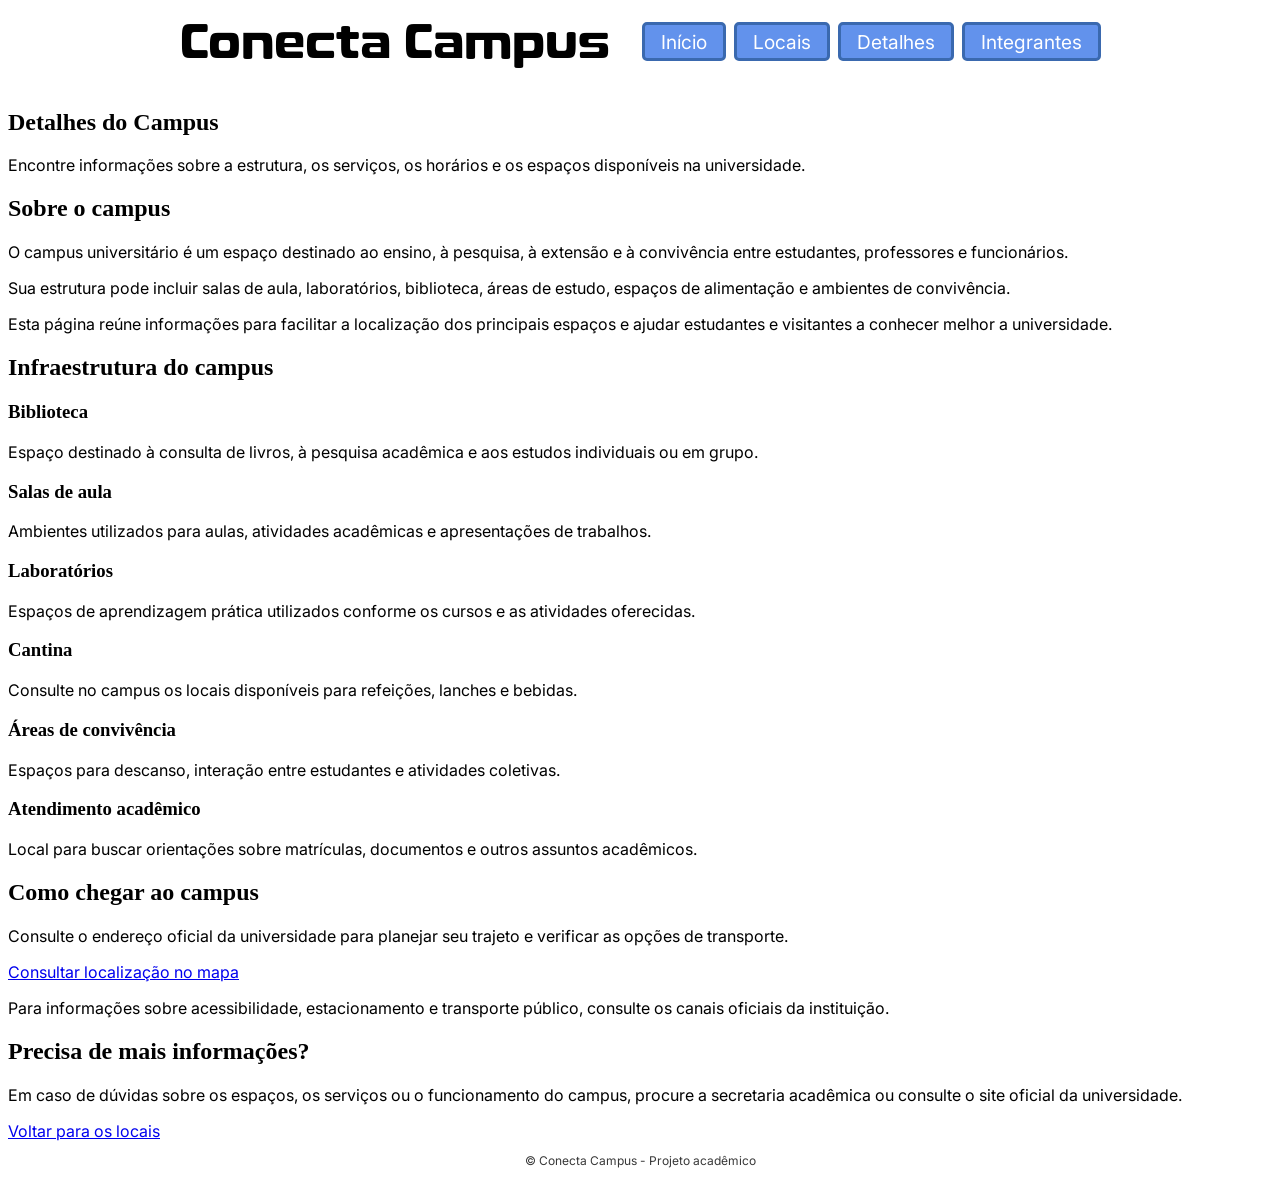
==== detalhes.html @ a71f1bdf "Redução de textos" ====
<!--
INTEGRANTES DO GRUPO
RM574875-BRENO MENEZES DE MACEDO
RM576191-FELIPE ROCHA SANCHES
RM575563-VICTOR HENRIQUE LIMA ANDRADE
RM574418-VICTOR SALES MARQUES
-->

<!DOCTYPE html>
<html lang="pt-BR">
<head>
    <meta charset="UTF-8">
    <meta name="viewport" content="width=device-width, initial-scale=1.0">
    <title>Detalhes | Conecta Campus</title>
    <link rel="stylesheet" href="css/style.css">
</head>
  
<body>
     <header class="cabecalho">
        <a
          class="marca"
          href="index.html"
          aria-label="Conecta Campus - página inicial"
          >Conecta Campus</a
        >
      <nav aria-label="Navegação principal">
        <ul class="menu">
          <li><a href="index.html">Início</a></li>
          <li><a href="locais.html" >Locais</a></li>
          <li><a href="detalhes.html" aria-current="page">Detalhes</a></li>
          <li><a href="integrantes.html">Integrantes</a></li>
        </ul>
      </nav>

    </header>

    <main id="inicio">

        <section class="hero" aria-labelledby="titulo-principal">

            <h1 id="titulo-principal">Detalhes do Campus</h1>

            <p class="hero-texto">
                Encontre informações sobre a estrutura, os serviços,
                os horários e os espaços disponíveis na universidade.
            </p>

        </section>

        <section class="historias-impacto"
                 aria-labelledby="titulo-informacoes">

            <h2 id="titulo-informacoes">Sobre o campus</h2>

            <p>
                O campus universitário é um espaço destinado ao ensino,
                à pesquisa, à extensão e à convivência entre estudantes,
                professores e funcionários.
            </p>

            <p>
                Sua estrutura pode incluir salas de aula, laboratórios,
                biblioteca, áreas de estudo, espaços de alimentação
                e ambientes de convivência.
            </p>

            <p>
                Esta página reúne informações para facilitar a localização
                dos principais espaços e ajudar estudantes e visitantes
                a conhecer melhor a universidade.
            </p>

        </section>
       
        <section class="colaboradores"
                 aria-labelledby="titulo-estrutura">

            <h2 id="titulo-estrutura">Infraestrutura do campus</h2>

            <div class="cards-colaboradores">

                <article class="colaborador">
                    <h3>Biblioteca</h3>
                    <p>
                        Espaço destinado à consulta de livros,
                        à pesquisa acadêmica e aos estudos individuais
                        ou em grupo.
                    </p>
                </article>

                <article class="colaborador">
                    <h3>Salas de aula</h3>
                    <p>
                        Ambientes utilizados para aulas, atividades
                        acadêmicas e apresentações de trabalhos.
                    </p>
                </article>

                <article class="colaborador">
                    <h3>Laboratórios</h3>
                    <p>
                        Espaços de aprendizagem prática utilizados
                        conforme os cursos e as atividades oferecidas.
                    </p>
                </article>

                <article class="colaborador">
                    <h3>Cantina</h3>
                    <p>
                        Consulte no campus os locais disponíveis
                        para refeições, lanches e bebidas.
                    </p>
                </article>

                <article class="colaborador">
                    <h3>Áreas de convivência</h3>
                    <p>
                        Espaços para descanso, interação entre
                        estudantes e atividades coletivas.
                    </p>
                </article>

                <article class="colaborador">
                    <h3>Atendimento acadêmico</h3>
                    <p>
                        Local para buscar orientações sobre matrículas,
                        documentos e outros assuntos acadêmicos.
                    </p>
                </article>

            </div>

        </section>


        <section class="convite-apoio"
                 aria-labelledby="titulo-localizacao">

            <h2 id="titulo-localizacao">Como chegar ao campus</h2>

            <p>
                Consulte o endereço oficial da universidade para planejar
                seu trajeto e verificar as opções de transporte.
            </p>

            <a class="botao"
               href="https://www.google.com/maps/search/campus+universitario+Sao+Paulo"
               target="_blank"
               rel="noopener noreferrer">
                Consultar localização no mapa
            </a>

            <p>
                Para informações sobre acessibilidade, estacionamento
                e transporte público, consulte os canais oficiais
                da instituição.
            </p>

        </section>

      
        <section class="historias-impacto"
                 aria-labelledby="titulo-contato">

            <h2 id="titulo-contato">Precisa de mais informações?</h2>

            <p>
                Em caso de dúvidas sobre os espaços, os serviços ou
                o funcionamento do campus, procure a secretaria
                acadêmica ou consulte o site oficial da universidade.
            </p>

            <a href="./locais.html">Voltar para os locais</a>

        </section>

    </main>

    <footer class="rodape">
        <div class="container">
            <p>&copy; Conecta Campus - Projeto acadêmico</p>
        </div>
    </footer>
</body>
</html>
---- css/style.css ----
/*
INTEGRANTES DO GRUPO
RM574875-BRENO MENEZES DE MACEDO
RM576191-FELIPE ROCHA SANCHES
RM575563-VICTOR HENRIQUE LIMA ANDRADE
RM574418-VICTOR SALES MARQUES
*/

/* registra a fonte pra poder usar depois, ta puxando da pasta fonts*/
@font-face {
    font-family: "Inter";
    src: url(../fonts/inter.ttf) format("truetype");
    font-weight: 100 900;
    font-style: normal;
    font-display: swap;
}
@font-face {
    font-family: "Poppins";
    src: url(../fonts/Poppins-Semibold.ttf) format("truetype");
    font-weight: 600;
    font-style: normal;
    font-display: swap;
}
@font-face {
    font-family: "valve";
    src: url(../fonts/valve.otf) format("opentype");
    font-weight: normal;
    font-style: normal;
    font-display: swap;
}

*{
    box-sizing: border-box;
}

html{
    font-family: "Inter";
}

h1, h2, h3 {
    font-family: "Poppins";
}

header{
    width: 100%;
    background-color: #ffffff;
    color: #000000;
}

.marca {
    font-family: "valve";
    text-decoration: none;
    color: #000000;
    font-size: 3rem;
}

footer {
    width: 100%;
    font-size: 0.75rem;
    color: #383838;
    text-align: center;
}

/* medida pra Mobile */
@media (max-width:600px){
    .cartao{
        background-color: #657f9c;
        padding: 5%;
    }

    img{
        width: 100%;
        display: block;
        margin: 0 auto;
    } 
}

@media (min-width:601px){

    header{
        display: flex;
        justify-content: center;
        align-items: center;
        margin: 1% 0% 3% 0%;
        gap: 2rem;
    }

    .menu{
        display: flex;
        gap: 0.5rem;
        margin: 0;
        padding: 0;
        list-style: none;
    }
    
    .menu li{
        display: inline-block;
    }

    .menu li a{
        display: inline-block;
        background-color: #6292ec;
        color: #ffffff;
        padding: 1%;
        border-radius: 5px;
        text-align: center;
        font-size: 1.2rem;
        text-decoration: none;
        padding: 0.3rem 1rem;
        width: auto;
        border: 3px solid #3a69af;
    }

    img {
        max-width: 100%;
        height: auto;
    }
}
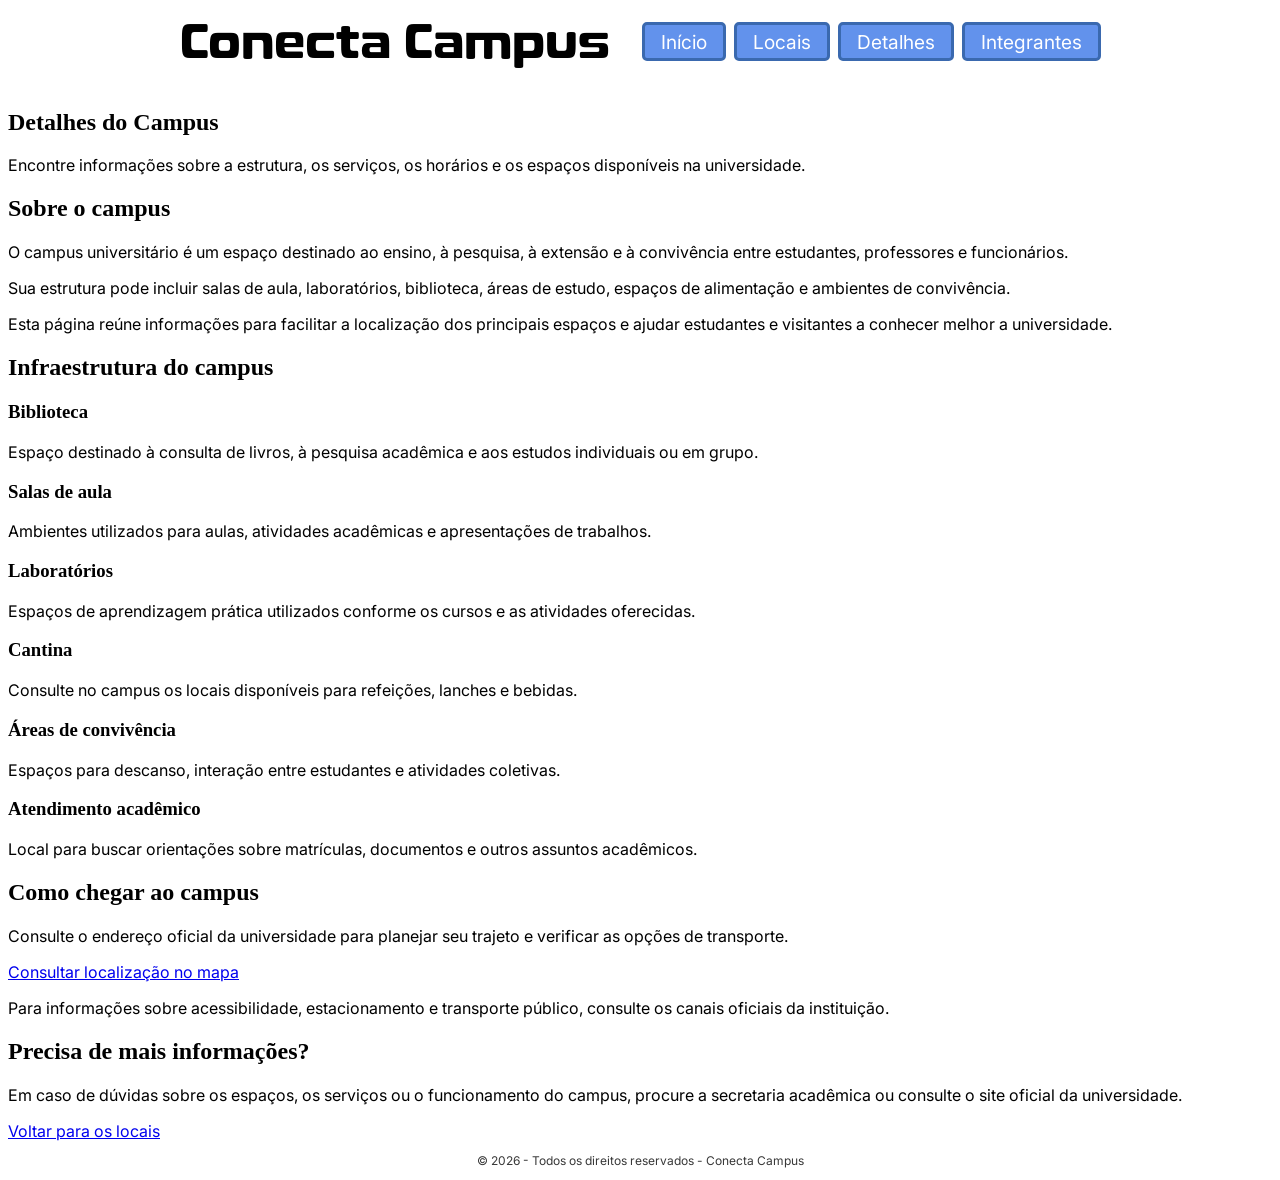
==== commit 2c975d91: "Merge branch 'main' of https://github.com/BFVVH/CP2-Conecta-Campus" ====
--- a/detalhes.html
+++ b/detalhes.html
@@ -178,7 +178,7 @@
 
     <footer class="rodape">
         <div class="container">
-            <p>&copy; Conecta Campus - Projeto acadêmico</p>
+            <p>&copy; 2026 - Todos os direitos reservados - Conecta Campus</p>
         </div>
     </footer>
 </body>
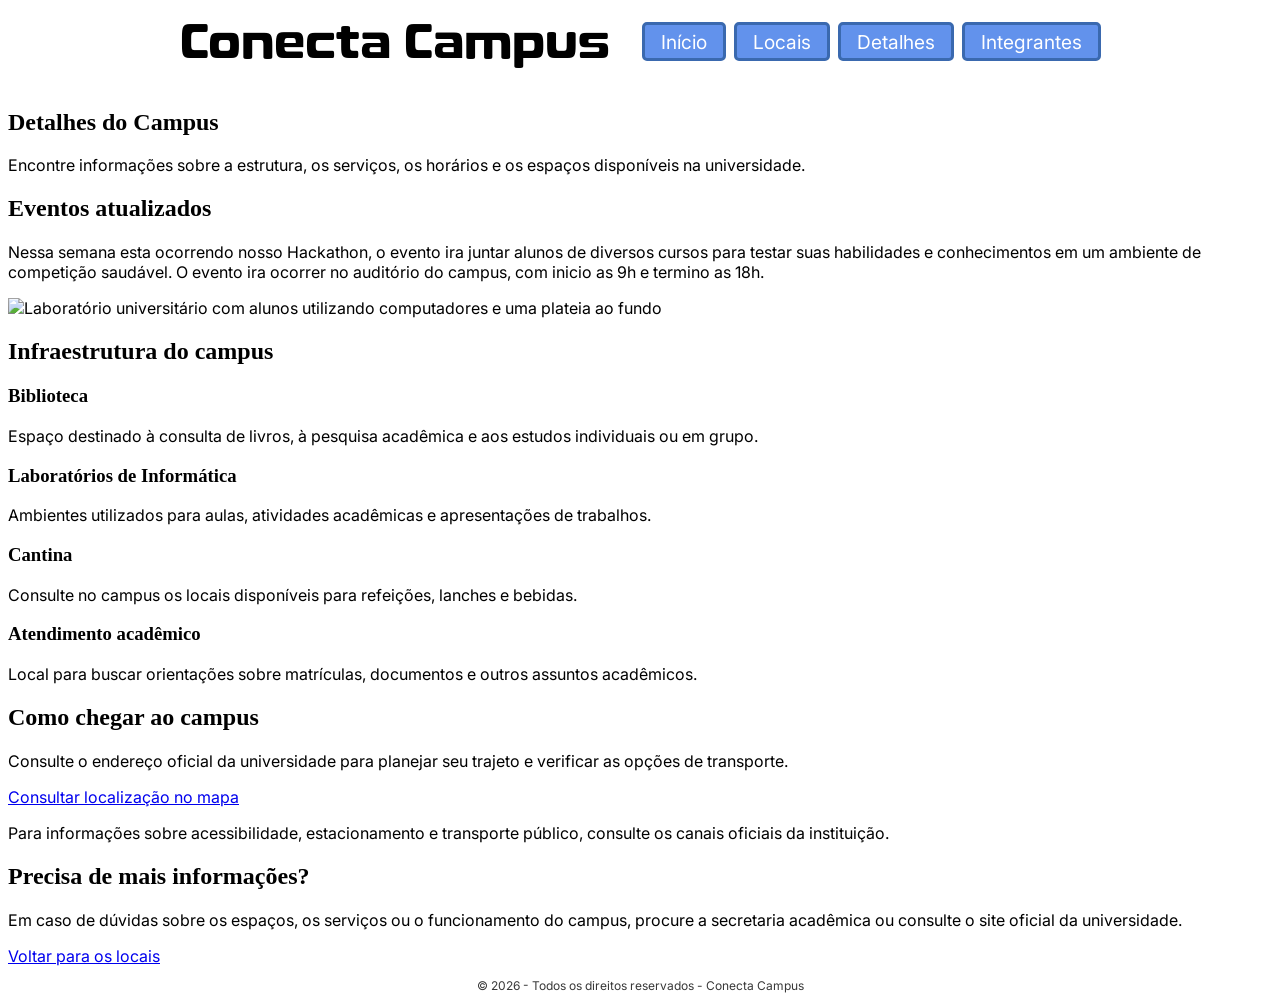
==== commit a10a1e76: "Adicionei imagem" ====
--- a/detalhes.html
+++ b/detalhes.html
@@ -50,25 +50,20 @@
         <section class="historias-impacto"
                  aria-labelledby="titulo-informacoes">
 
-            <h2 id="titulo-informacoes">Sobre o campus</h2>
+            <h2 id="titulo-informacoes">Eventos atualizados</h2>
 
             <p>
-                O campus universitário é um espaço destinado ao ensino,
-                à pesquisa, à extensão e à convivência entre estudantes,
-                professores e funcionários.
+                Nessa semana esta ocorrendo nosso Hackathon, o evento ira juntar alunos de diversos cursos para testar suas habilidades e conhecimentos em um ambiente de competição saudável. O evento ira ocorrer no auditório do campus, com inicio as 9h e termino as 18h.
             </p>
 
-            <p>
-                Sua estrutura pode incluir salas de aula, laboratórios,
-                biblioteca, áreas de estudo, espaços de alimentação
-                e ambientes de convivência.
-            </p>
-
-            <p>
-                Esta página reúne informações para facilitar a localização
-                dos principais espaços e ajudar estudantes e visitantes
-                a conhecer melhor a universidade.
-            </p>
+            
+<section class="imagem-campus" aria-label="Estrutura do campus">
+    <img
+        src="./img/Arena de Código e Torcida.png"
+        alt="Laboratório universitário com alunos utilizando computadores e uma plateia ao fundo"
+        class="foto-campus"
+    >
+</section>
 
         </section>
        
@@ -89,18 +84,10 @@
                 </article>
 
                 <article class="colaborador">
-                    <h3>Salas de aula</h3>
+                    <h3>Laboratórios de Informática</h3>
                     <p>
                         Ambientes utilizados para aulas, atividades
                         acadêmicas e apresentações de trabalhos.
-                    </p>
-                </article>
-
-                <article class="colaborador">
-                    <h3>Laboratórios</h3>
-                    <p>
-                        Espaços de aprendizagem prática utilizados
-                        conforme os cursos e as atividades oferecidas.
                     </p>
                 </article>
 
@@ -109,14 +96,6 @@
                     <p>
                         Consulte no campus os locais disponíveis
                         para refeições, lanches e bebidas.
-                    </p>
-                </article>
-
-                <article class="colaborador">
-                    <h3>Áreas de convivência</h3>
-                    <p>
-                        Espaços para descanso, interação entre
-                        estudantes e atividades coletivas.
                     </p>
                 </article>
 
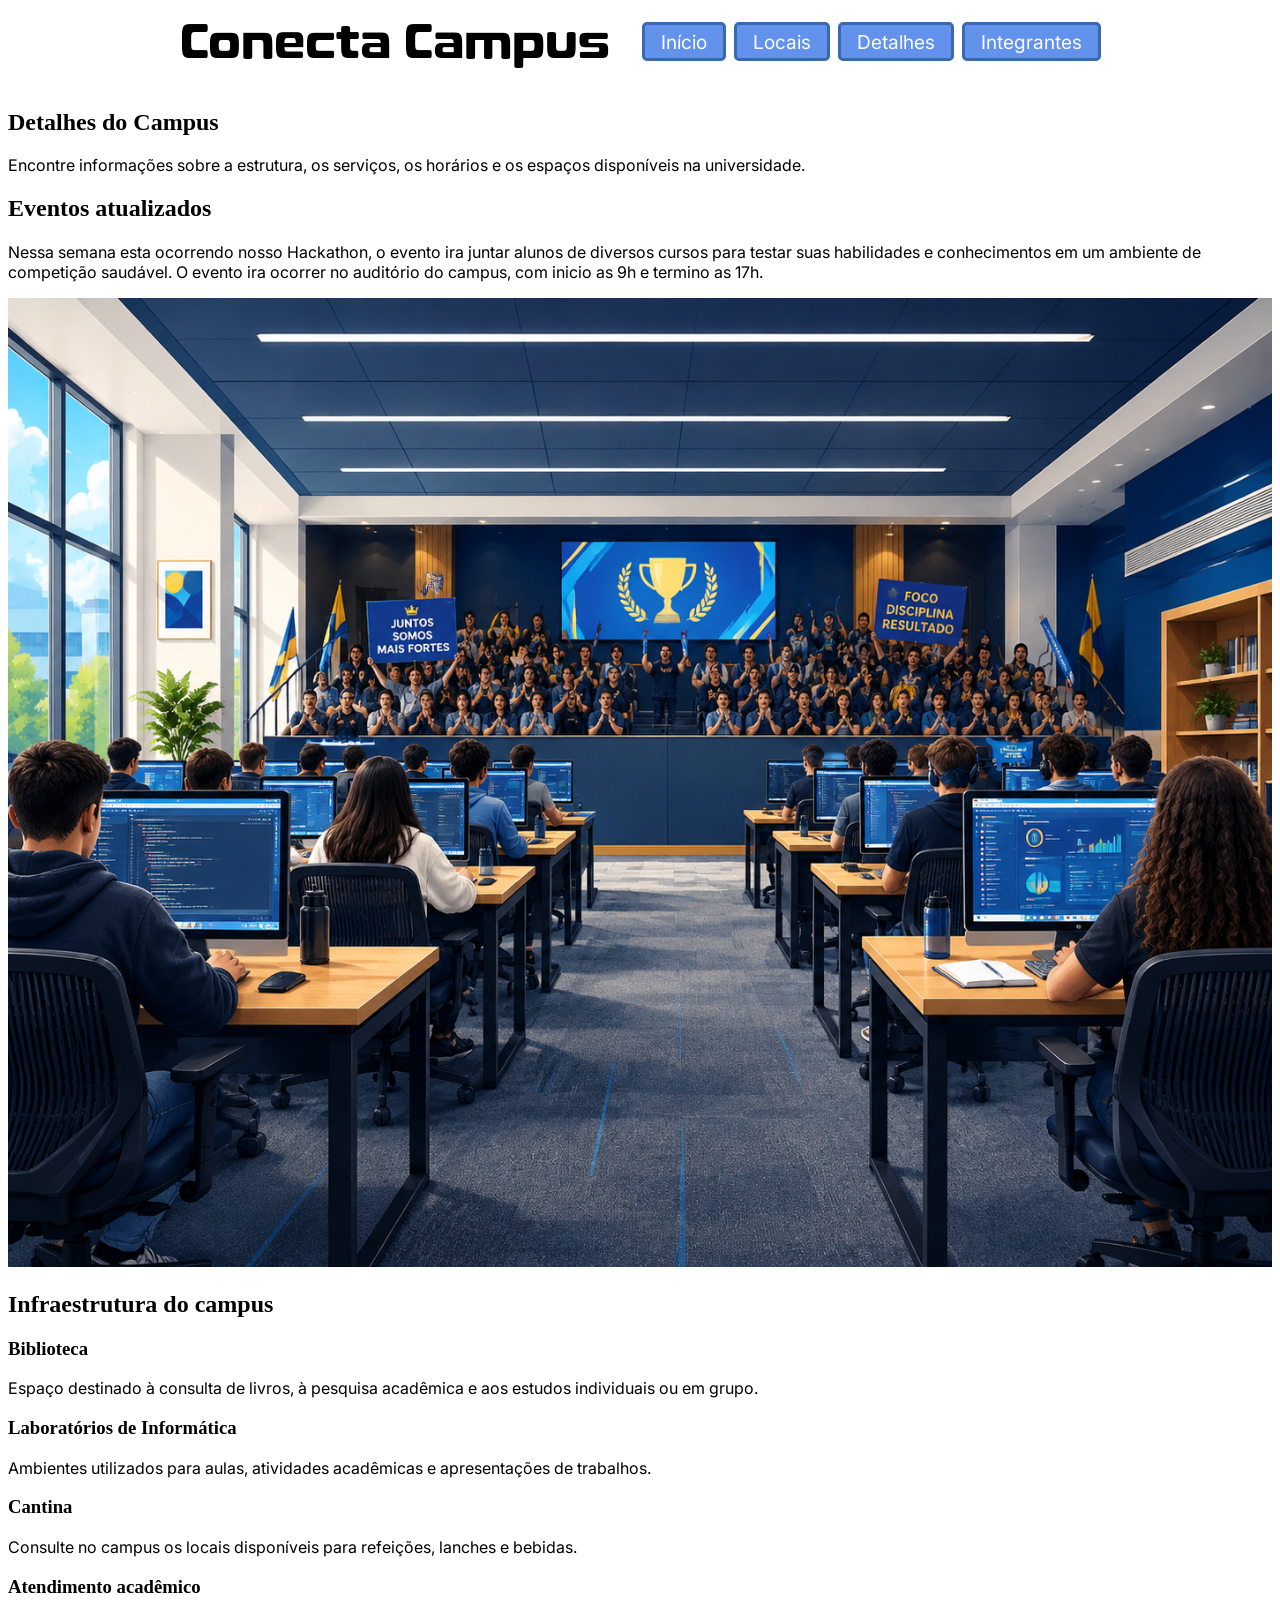
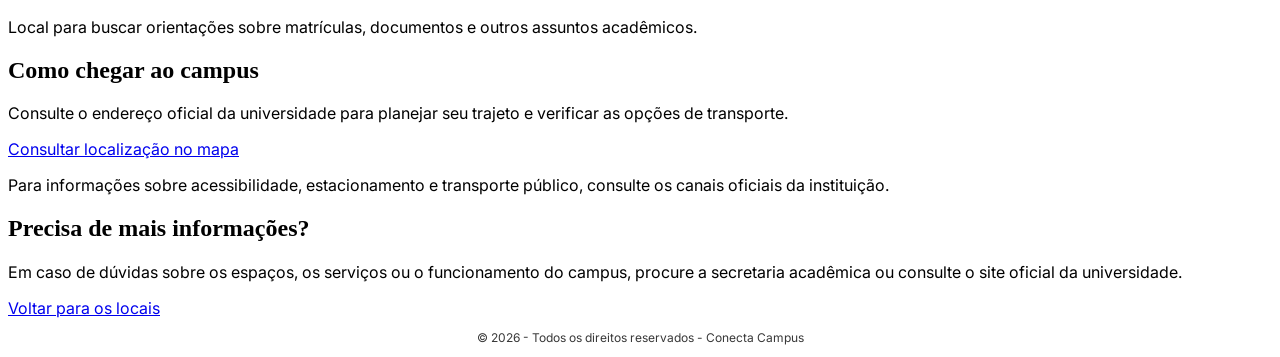
==== commit 259af2aa: "Tudo oq ate a ultima conferencia" ====
--- a/detalhes.html
+++ b/detalhes.html
@@ -53,7 +53,7 @@
             <h2 id="titulo-informacoes">Eventos atualizados</h2>
 
             <p>
-                Nessa semana esta ocorrendo nosso Hackathon, o evento ira juntar alunos de diversos cursos para testar suas habilidades e conhecimentos em um ambiente de competição saudável. O evento ira ocorrer no auditório do campus, com inicio as 9h e termino as 18h.
+                Nessa semana esta ocorrendo nosso Hackathon, o evento ira juntar alunos de diversos cursos para testar suas habilidades e conhecimentos em um ambiente de competição saudável. O evento ira ocorrer no auditório do campus, com inicio as 9h e termino as 17h.
             </p>
 
             
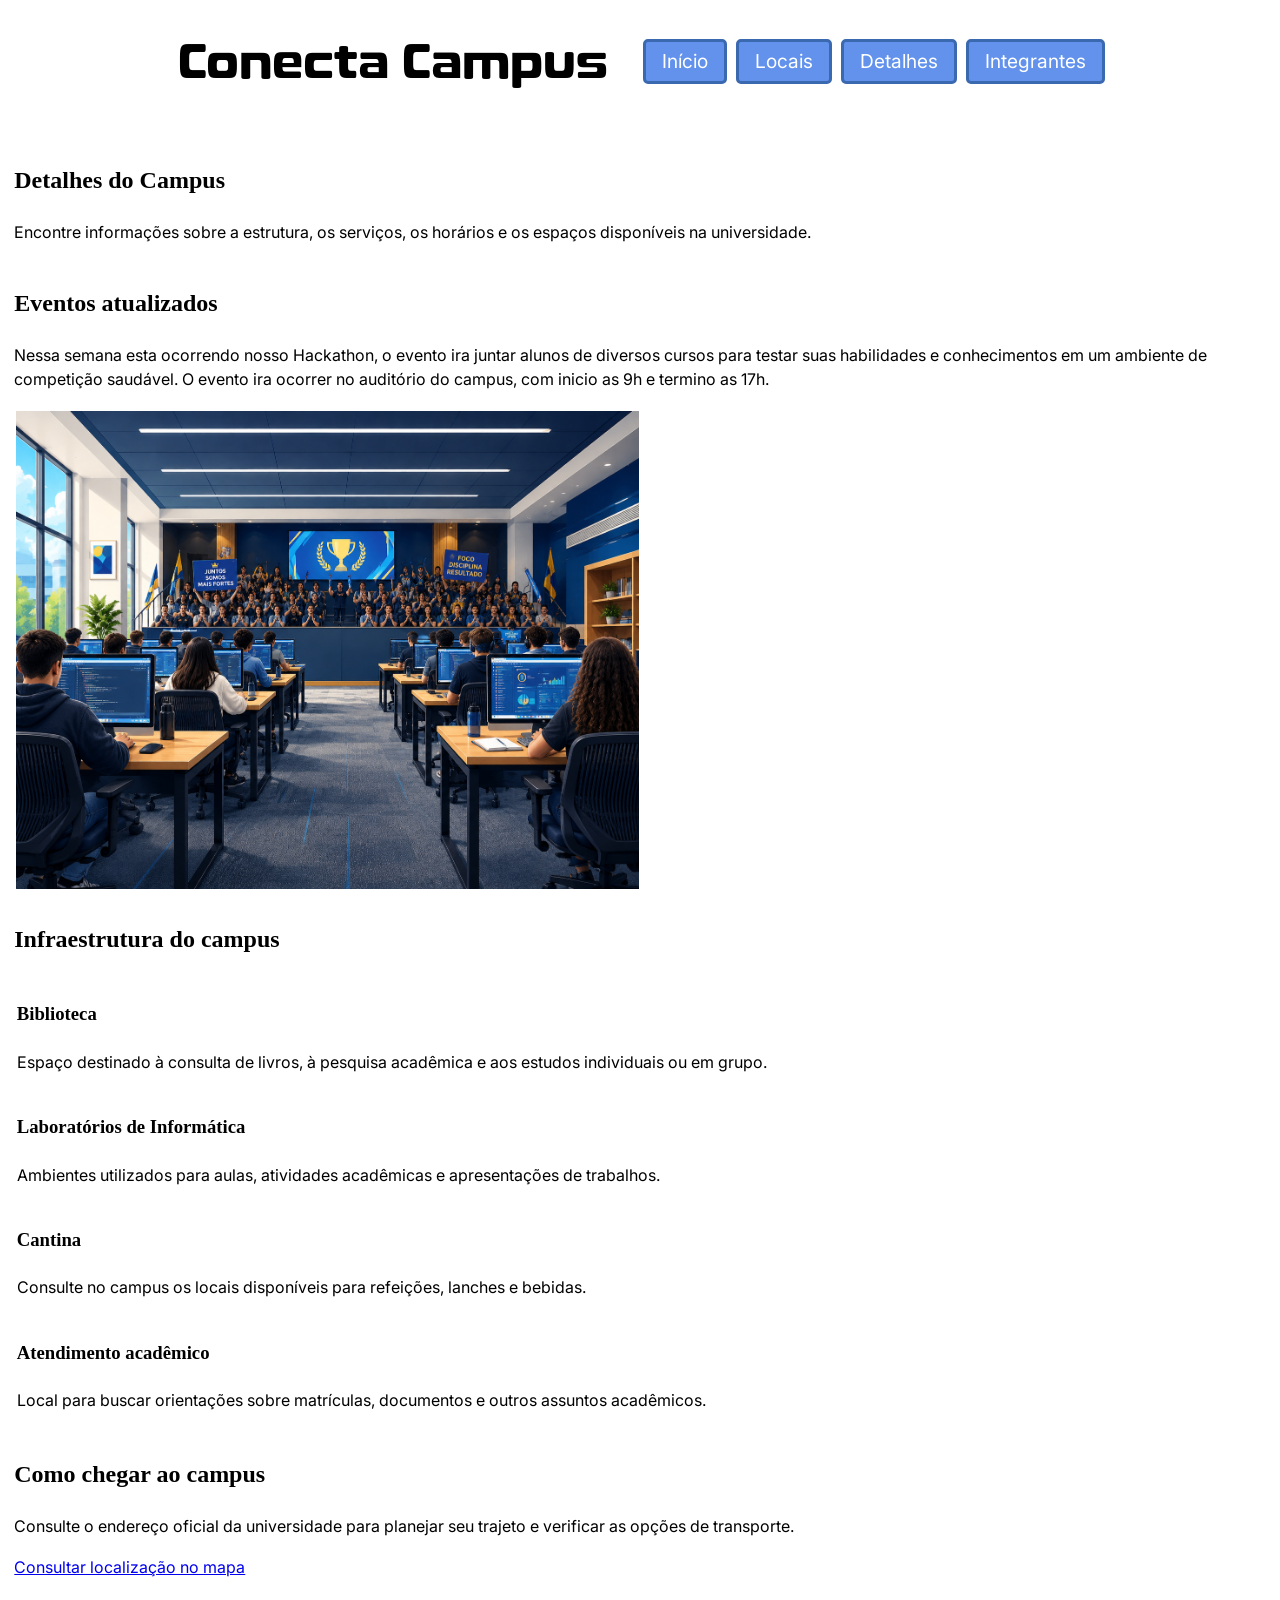
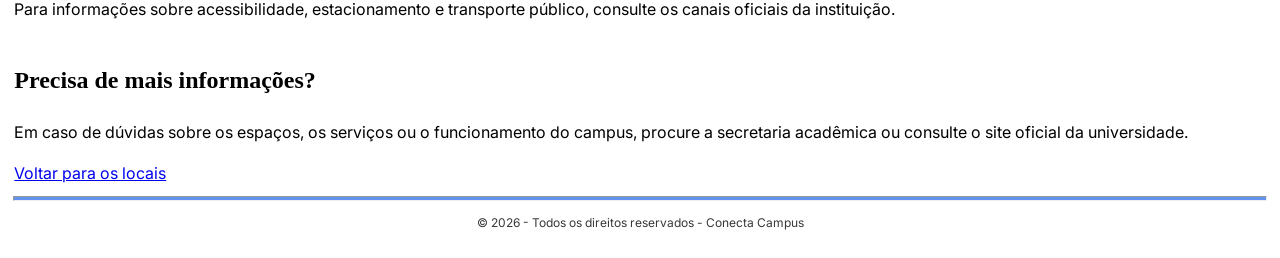
==== commit fb2b0a19: "adição de <hr>" ====
--- a/detalhes.html
+++ b/detalhes.html
@@ -157,6 +157,7 @@
 
     <footer class="rodape">
         <div class="container">
+            <hr>
             <p>&copy; 2026 - Todos os direitos reservados - Conecta Campus</p>
         </div>
     </footer>
--- a/css/style.css
+++ b/css/style.css
@@ -31,10 +31,13 @@
 
 *{
     box-sizing: border-box;
+    padding: 0.1%
 }
 
 html{
     font-family: "Inter";
+    font-size: 16px;
+    line-height: 1.5;
 }
 
 h1, h2, h3 {
@@ -61,8 +64,24 @@
     text-align: center;
 }
 
+hr {
+    background-color: #6292ec;
+}
+
 /* medida pra Mobile */
 @media (max-width:600px){
+        header {
+        display: flex;
+        flex-direction: column;
+        align-items: center;
+        gap: 1rem;
+    }
+
+     .marca {
+        font-size: 2rem;
+        text-align: center;
+    }
+
     .cartao{
         background-color: #657f9c;
         padding: 5%;
@@ -73,6 +92,40 @@
         display: block;
         margin: 0 auto;
     } 
+
+        .menu{
+        display: flex;
+        flex-wrap: wrap;
+        justify-content: center;
+        gap: 0.3rem;
+        margin: 5% 0 5% 0;
+        padding: 0;
+        list-style: none;
+    }
+
+        .menu li a{
+        display: inline-block;
+        background-color: #6292ec;
+        color: #ffffff;
+        padding: 1%;
+        border-radius: 5px;
+        text-align: center;
+        font-size: 1rem;
+        text-decoration: none;
+        padding: 0.2rem 1rem;
+        width: auto;
+        border: 3px solid #3a69af;
+    }
+
+        .menu li a:hover{
+        background-color: #3a69af;
+        border: 3px solid #6292ec;
+    }
+
+    .menu li a:focus-visible{
+        outline: 3px solid #3a69af;
+        outline-offset: 2px;
+    }
 }
 
 @media (min-width:601px){
@@ -111,8 +164,18 @@
         border: 3px solid #3a69af;
     }
 
+    .menu li a:hover{
+        background-color: #3a69af;
+        border: 3px solid #6292ec;
+    }
+
+    .menu li a:focus-visible{
+        outline: 3px solid #3a69af;
+        outline-offset: 2px;
+    }
+
     img {
-        max-width: 100%;
+        max-width: 50%;
         height: auto;
     }
 }
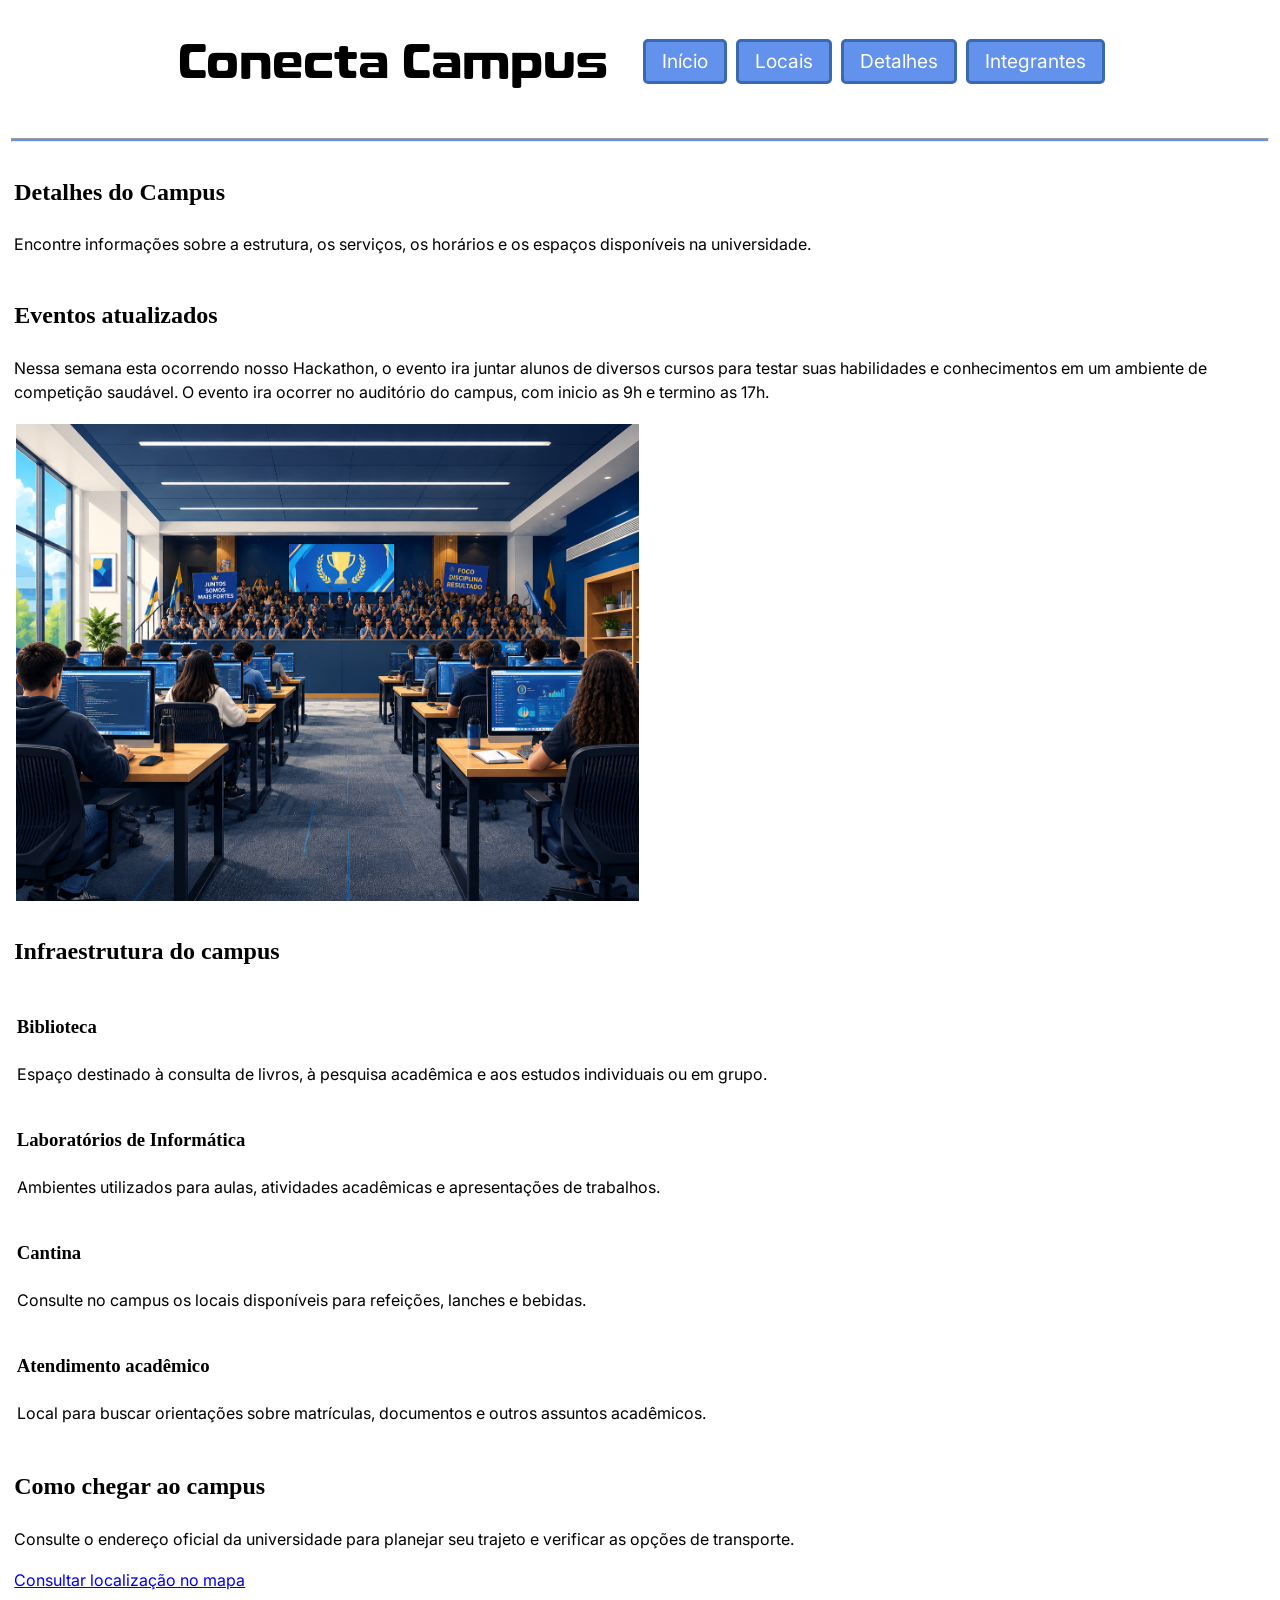
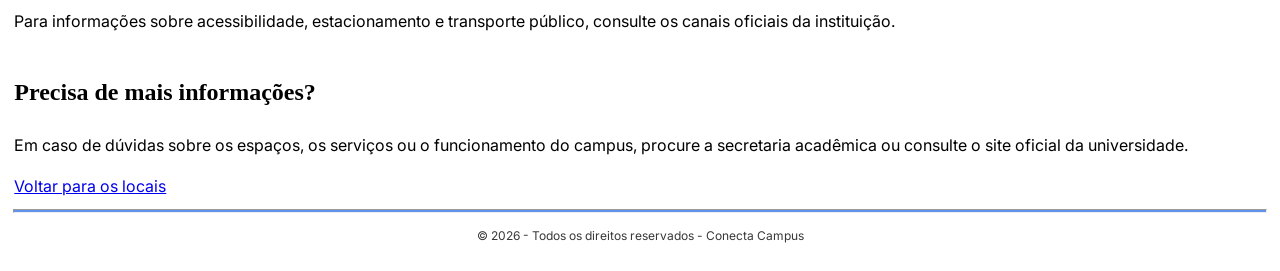
==== commit 4bb3b23d: "fix: corrigido exibição dos icones de redes dos integrantes, usando flex" ====
--- a/detalhes.html
+++ b/detalhes.html
@@ -31,8 +31,9 @@
           <li><a href="integrantes.html">Integrantes</a></li>
         </ul>
       </nav>
+    </header>
 
-    </header>
+      <hr> 
 
     <main id="inicio">
 
--- a/css/style.css
+++ b/css/style.css
@@ -29,6 +29,7 @@
     font-display: swap;
 }
 
+/*geral */
 *{
     box-sizing: border-box;
     padding: 0.1%
@@ -44,6 +45,7 @@
     font-family: "Poppins";
 }
 
+/* cabecalho e footer*/
 header{
     width: 100%;
     background-color: #ffffff;
@@ -67,6 +69,69 @@
 hr {
     background-color: #6292ec;
 }
+
+      .menu li a:hover{
+        background-color: #3a69af;
+        border: 3px solid #6292ec;
+    }
+
+    .menu li a:focus-visible{
+        outline: 3px solid #3a69af;
+        outline-offset: 2px;
+    }
+
+
+/* pagina de integrantes */
+
+.integrante-foto{
+    width: 100%;
+    display: block;
+    max-width: 100%;
+    height: 280px;
+    object-fit: cover;
+}
+
+.integrante-card{
+    line-height: 1.5rem;
+    width: 250px;
+}
+
+.integrantes-grade{
+    display: flex;
+    flex-wrap: wrap;
+    justify-content: center;
+    gap: 2rem;
+}
+
+#titulo-integrantes{
+    text-align: center;
+    font-size: 2rem;
+    margin-bottom: 2rem;
+}
+
+.integrante-info h3 {
+    line-height: 1.5;
+    min-height: 3em;
+}
+
+.integrante-links img {
+    width: 48px;
+    height: 48px;
+    max-width: none;
+    margin: 0;
+    object-fit: contain;
+}
+
+.integrante-links {
+    display: flex;
+    gap: 0.3rem;
+}
+
+.integrantes-links a {
+    display:flex;
+    flex: 0 0 auto;
+}
+
 
 /* medida pra Mobile */
 @media (max-width:600px){
@@ -117,15 +182,6 @@
         border: 3px solid #3a69af;
     }
 
-        .menu li a:hover{
-        background-color: #3a69af;
-        border: 3px solid #6292ec;
-    }
-
-    .menu li a:focus-visible{
-        outline: 3px solid #3a69af;
-        outline-offset: 2px;
-    }
 }
 
 @media (min-width:601px){
@@ -164,16 +220,6 @@
         border: 3px solid #3a69af;
     }
 
-    .menu li a:hover{
-        background-color: #3a69af;
-        border: 3px solid #6292ec;
-    }
-
-    .menu li a:focus-visible{
-        outline: 3px solid #3a69af;
-        outline-offset: 2px;
-    }
-
     img {
         max-width: 50%;
         height: auto;
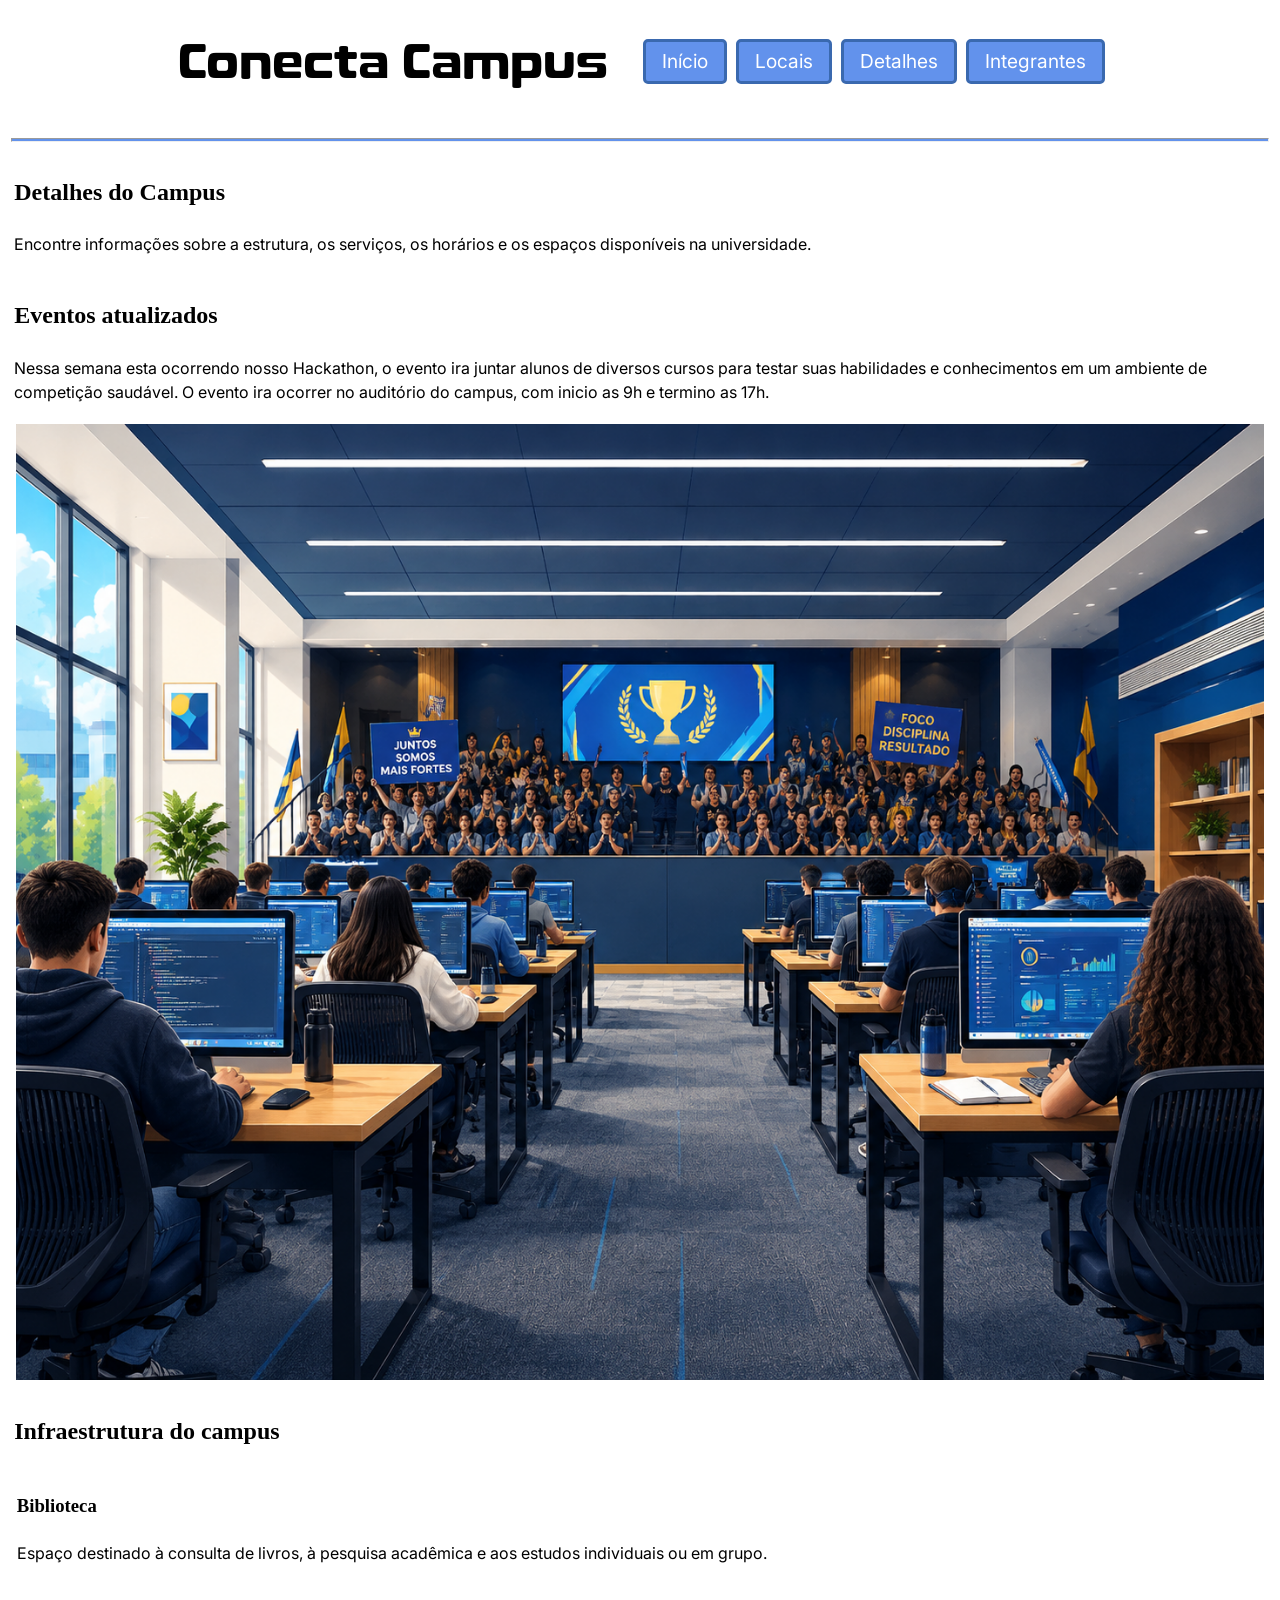
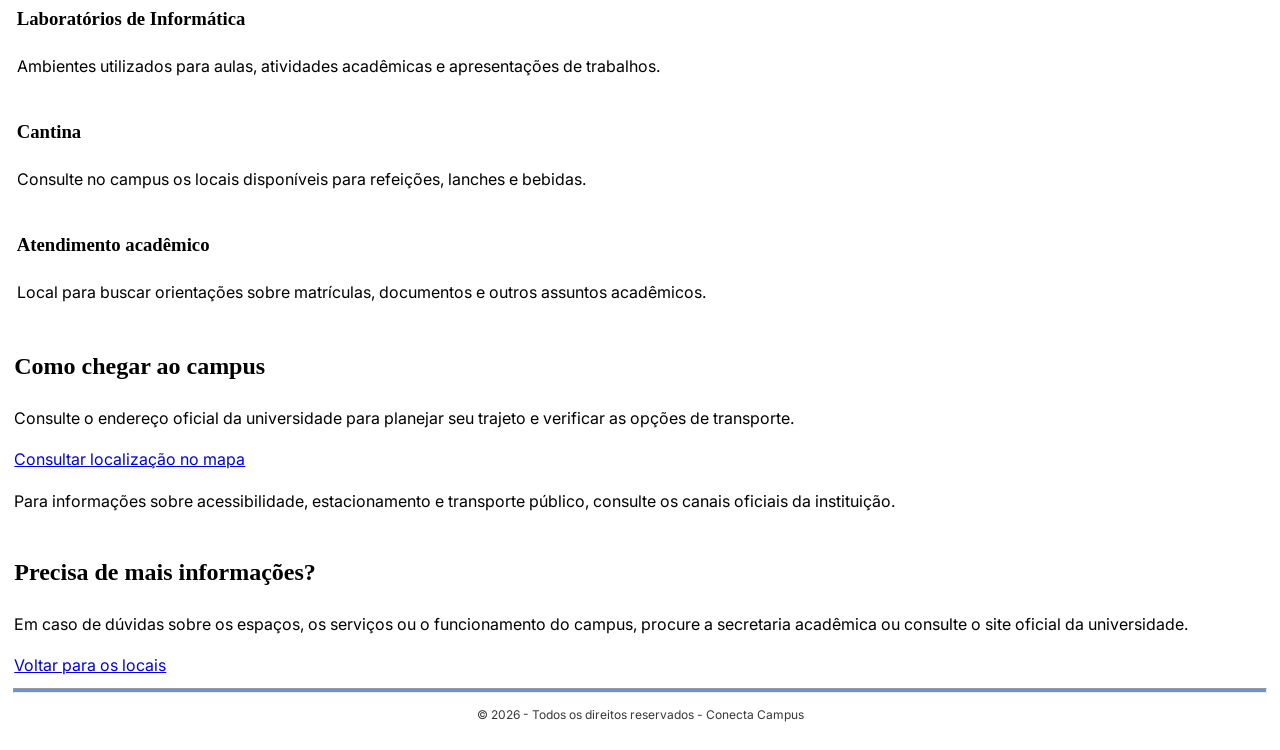
==== commit 1834fd58: "feat: adicionado segundo conteúdo na página inicial, apresentando locais e conectando-os com a págin" ====
--- a/detalhes.html
+++ b/detalhes.html
@@ -60,7 +60,7 @@
             
 <section class="imagem-campus" aria-label="Estrutura do campus">
     <img
-        src="./img/Arena de Código e Torcida.png"
+        src="./img/hackaton.png"
         alt="Laboratório universitário com alunos utilizando computadores e uma plateia ao fundo"
         class="foto-campus"
     >
--- a/css/style.css
+++ b/css/style.css
@@ -130,6 +130,54 @@
 .integrantes-links a {
     display:flex;
     flex: 0 0 auto;
+}
+
+/* pagina inicial */
+.destaques {
+    display: flex;
+    align-items:flex-start;
+    gap: 1rem;
+}
+
+.destaques-direita {
+    flex: 1;
+    min-width: 0;
+    display: flex;
+    flex-direction: column;
+    gap: 2rem;
+}
+
+.cartao-evento {
+    flex: 1;
+    min-width: 0;
+}
+
+.cartao-locais {
+    flex: 1;
+    min-width: 0;
+}
+
+.cartao-evento, .cartao-imagem.evento {
+    display: block;
+    width: 100%;
+    max-width: 100%;
+}
+
+.locais-fotos {
+    display: flex;
+    gap: 1rem;
+}
+
+.locais-fotos a {
+    flex: 1;
+    min-width: 0;
+}
+
+.locais-fotos img {
+    display: block;
+    width:100%;
+    max-width: 100%;
+    height: auto;
 }
 
 
@@ -221,7 +269,7 @@
     }
 
     img {
-        max-width: 50%;
+        max-width: 100%;
         height: auto;
     }
 }
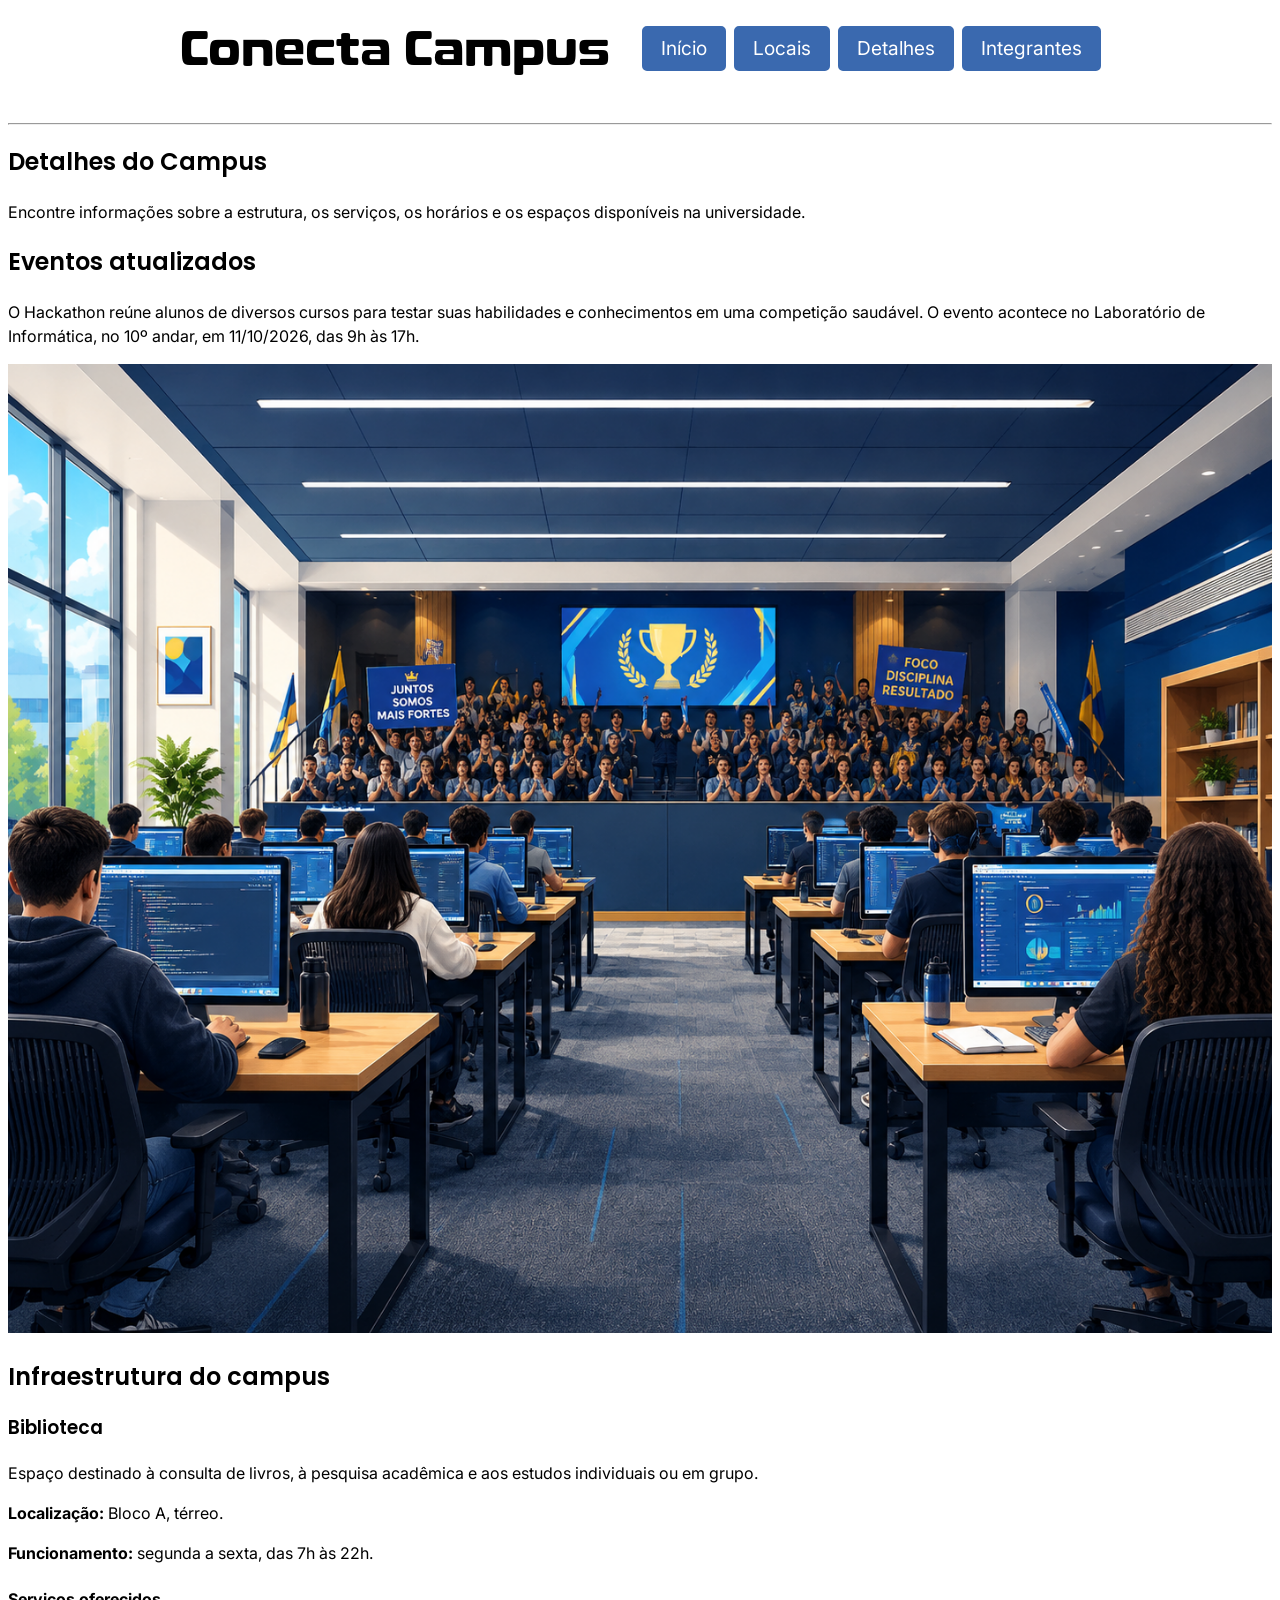
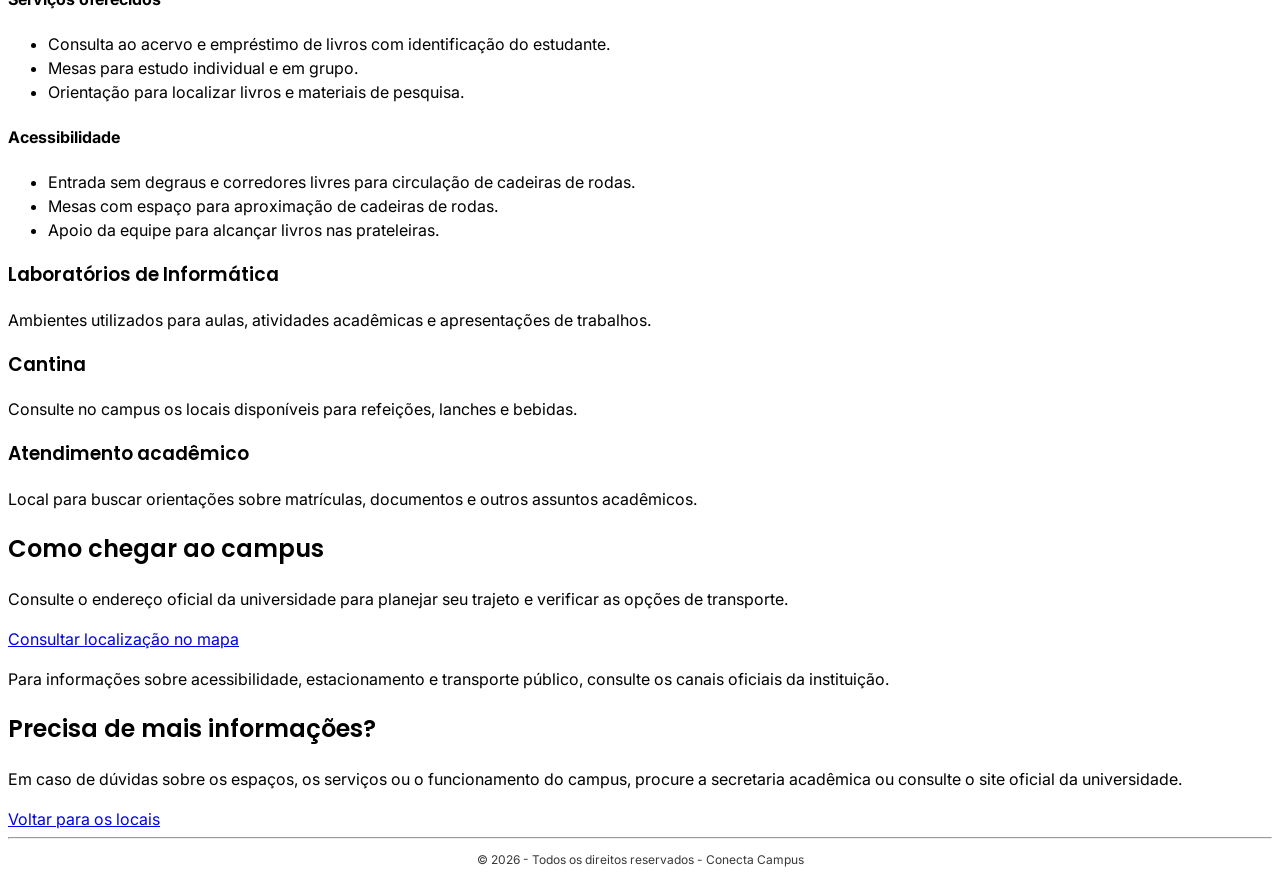
==== commit 2732c123: "feat: adicionado mais detalhes de acessibilidade" ====
--- a/detalhes.html
+++ b/detalhes.html
@@ -54,7 +54,7 @@
             <h2 id="titulo-informacoes">Eventos atualizados</h2>
 
             <p>
-                Nessa semana esta ocorrendo nosso Hackathon, o evento ira juntar alunos de diversos cursos para testar suas habilidades e conhecimentos em um ambiente de competição saudável. O evento ira ocorrer no auditório do campus, com inicio as 9h e termino as 17h.
+                O Hackathon reúne alunos de diversos cursos para testar suas habilidades e conhecimentos em uma competição saudável. O evento acontece no Laboratório de Informática, no 10º andar, em 11/10/2026, das 9h às 17h.
             </p>
 
             
@@ -78,10 +78,23 @@
                 <article class="colaborador">
                     <h3>Biblioteca</h3>
                     <p>
-                        Espaço destinado à consulta de livros,
-                        à pesquisa acadêmica e aos estudos individuais
-                        ou em grupo.
+                        Espaço destinado à consulta de livros, à pesquisa acadêmica
+                        e aos estudos individuais ou em grupo.
                     </p>
+                    <p><strong>Localização:</strong> Bloco A, térreo.</p>
+                    <p><strong>Funcionamento:</strong> segunda a sexta, das 7h às 22h.</p>
+                    <h4>Serviços oferecidos</h4>
+                    <ul>
+                        <li>Consulta ao acervo e empréstimo de livros com identificação do estudante.</li>
+                        <li>Mesas para estudo individual e em grupo.</li>
+                        <li>Orientação para localizar livros e materiais de pesquisa.</li>
+                    </ul>
+                    <h4>Acessibilidade</h4>
+                    <ul>
+                        <li>Entrada sem degraus e corredores livres para circulação de cadeiras de rodas.</li>
+                        <li>Mesas com espaço para aproximação de cadeiras de rodas.</li>
+                        <li>Apoio da equipe para alcançar livros nas prateleiras.</li>
+                    </ul>
                 </article>
 
                 <article class="colaborador">
--- a/css/style.css
+++ b/css/style.css
@@ -16,7 +16,7 @@
 }
 @font-face {
     font-family: "Poppins";
-    src: url(../fonts/Poppins-Semibold.ttf) format("truetype");
+    src: url(../fonts/Poppins-SemiBold.ttf) format("truetype");
     font-weight: 600;
     font-style: normal;
     font-display: swap;
@@ -32,7 +32,6 @@
 /*geral */
 *{
     box-sizing: border-box;
-    padding: 0.1%
 }
 
 html{
@@ -71,7 +70,7 @@
 }
 
       .menu li a:hover{
-        background-color: #3a69af;
+        background-color: #284e91;
         border: 3px solid #6292ec;
     }
 
@@ -127,7 +126,7 @@
     gap: 0.3rem;
 }
 
-.integrantes-links a {
+.integrante-links a {
     display:flex;
     flex: 0 0 auto;
 }
@@ -157,7 +156,7 @@
     min-width: 0;
 }
 
-.cartao-evento, .cartao-imagem.evento {
+.cartao-evento, .cartao-imagem-evento {
     display: block;
     width: 100%;
     max-width: 100%;
@@ -218,7 +217,7 @@
 
         .menu li a{
         display: inline-block;
-        background-color: #6292ec;
+        background-color: #3a69af;
         color: #ffffff;
         padding: 1%;
         border-radius: 5px;
@@ -256,7 +255,7 @@
 
     .menu li a{
         display: inline-block;
-        background-color: #6292ec;
+        background-color: #3a69af;
         color: #ffffff;
         padding: 1%;
         border-radius: 5px;
